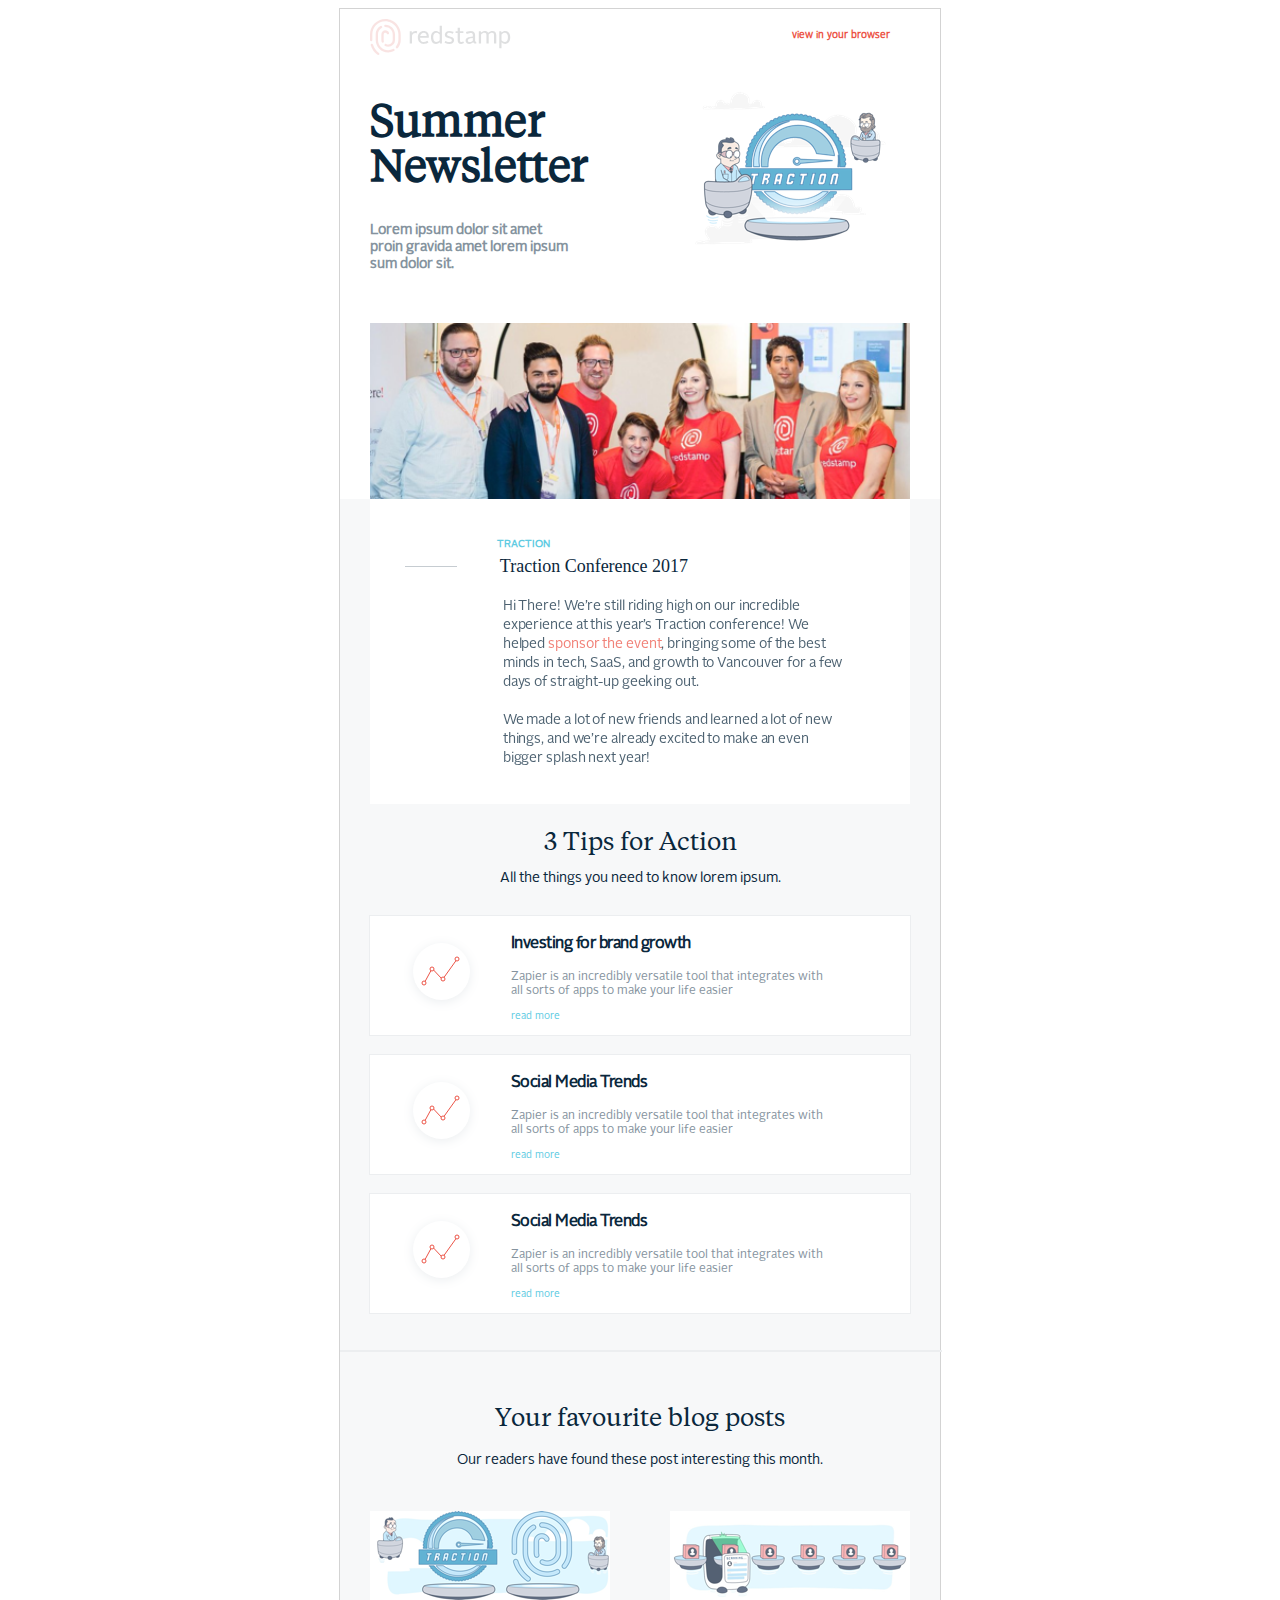
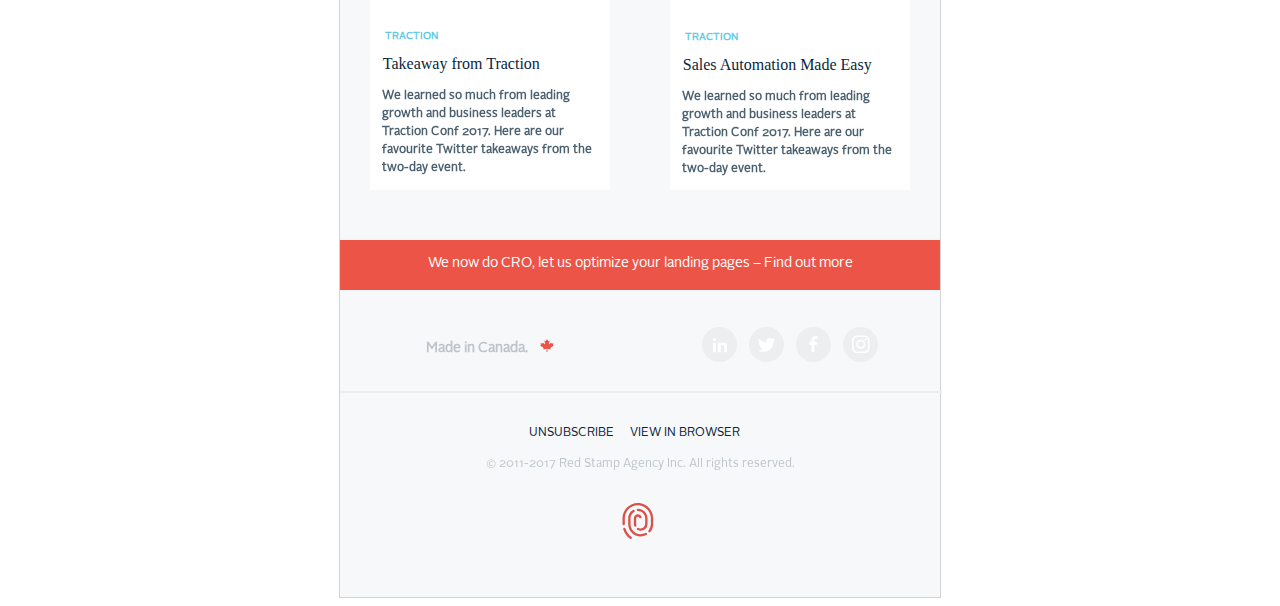
==== index.html @ 699b02b0 "complete FE assigment for RS" ====
<!DOCTYPE html>
<html>
<head>
    <meta charset="utf-8">
    <title>Summer Newsletter</title>
    <link rel="stylesheet" href="css/style.css">
  </head>
  <body>
    <div class="newsletter">

    <div>
      <ul class="flex-container">
        <li class="flex-item">
          <img class="logo" src="img/rs-logo.svg" alt="">
          <h1 class="title">Summer</br>Newsletter</h1>
          <p class="subtitle">Lorem ipsum dolor sit amet proin gravida
              amet lorem ipsum sum dolor sit.</p>
        </li>
        <li class="flex-item">
          <p class="view">view in your browser</p>
          <img class="header-image"src="img/newsletter-graphic-placeholder.png"
               srcset="img/newsletter-graphic-placeholder@2x.png 2x,
             img/newsletter-graphic-placeholder@3x.png 3x"
           class="NewsletterGraphicPlaceholder">

        </li>
      </ul>
      <br><br>

      <img src="img/bitmap.png"
           srcset="img/bitmap@2x.png 2x,
                   img/bitmap@3x.png 3x"
           class="Bitmap">

   </div>
    <div class="main">
      <div class="content">
        <div class="first-container">
          <br><br>
        <table>
            <col width = "20%">
            <col width = "80%">
              <tr>
              <td class="top">
                <div class="invisa-dash">

                </div>
              </td>
              <td class="top">
            <div class="traction">
              <span>TRACTION</span>
            </td>
          </tr>
        </table>

        <table>
            <col width = "20%">
            <col width = "80%">
              <tr>
              <td class="top">
                <div class="dash">

                </div>
              </td>
              <td class="top">

            <div class="conference">
              <span>Traction Conference 2017</span>
            </td>
          </tr>
        </table>

        <table>
            <col width = "20%">
            <col width = "80%">
            <tr>
              <td>
                <div class="invisa-dash">

                </div>
              </td>
              <td class="">
                <p class="traction-content">
                  Hi There! We’re still riding high on our incredible experience at this year’s Traction conference! We helped <span class="style-1">sponsor the event</span>, bringing some of the best minds in tech, SaaS, and growth to Vancouver for a few days of straight-up geeking out.<br><br>
                  We made a lot of new friends and learned a lot of new things, and we’re already excited to make an even bigger splash next year!<br><br>
              </p>

              </td>
            </tr>
        </table>

      </div>
    </div>
      <div class="tips-title">
        <p>3 Tips for Action</p>
      </div>
      <div class="tips-subtitle">
        <p>All the things you need to know lorem ipsum.</p>
      </div>
        <div class="tips-content">
          <table class="traction-table">
              <col width = "20%">
              <col width = "80%">
              <tr>
                <td>
                  <img src="img/growth-icon.svg" alt="">
                </td>
                <td>
                  <div class="tips-content-title">
                    <p>Investing for brand growth</p>
                  </div>
                  <div class="tips-content-content">
                    <p>Zapier is an incredibly versatile tool that integrates with all sorts of apps to make your life easier</p>
                    <p class="more">read more</p>
                  </div>
                </td>
              </tr>
          </table>
        </div>
        <br>
        <div class="tips-content">
          <table class="traction-table">
              <col width = "20%">
              <col width = "80%">
              <tr>
                <td>
                  <img src="img/growth-icon.svg" alt="">
                </td>
                <td>
                  <div class="tips-content-title">
                    <p>Social Media Trends</p>
                  </div>
                  <div class="tips-content-content">
                    <p>Zapier is an incredibly versatile tool that integrates with all sorts of apps to make your life easier</p>
                    <p class="more">read more</p>
                  </div>
                </td>
              </tr>
          </table>
        </div>
        <br>
        <div class="tips-content">
          <table class="traction-table">
              <col width = "20%">
              <col width = "80%">
              <tr>
                <td>
                  <img src="img/growth-icon.svg" alt="">
                </td>
                <td>
                  <div class="tips-content-title">
                    <p>Social Media Trends</p>
                  </div>
                  <div class="tips-content-content">
                    <p>Zapier is an incredibly versatile tool that integrates with all sorts of apps to make your life easier</p>
                    <p class="more">read more</p>
                  </div>
                </td>
              </tr>
          </table>
        </div>

        <br><br>

        <div class="line"></div>

        <br><br>
        <div class="blog">
          <h1 class="blog-title">Your favourite blog posts</h1>
          <p class="blog-subtitle">Our readers have found these post interesting this month.</p>
          <br>

          <ul class="flex-container">
            <li class="flex-item">
              <img src="img/rs-blog-illustration-traction.png"
                   srcset="img/rs-blog-illustration-traction@2x.png 2x,
                           img/rs-blog-illustration-traction@3x.png 3x"
                   class="rs-blog-illustration-traction">
                   <p class="traction">TRACTION</p>
                   <h1 class="blog-post-title" >Takeaway from Traction</h1>
                   <p class = "blog-post-content">We learned so much from leading growth and business leaders at Traction Conf 2017. Here are our favourite Twitter takeaways from the two-day event.</p>

            </li>
            <li class="flex-item">
              <img src="img/rs-blog-automationmadeeasy-1024.png"
                   srcset="img/rs-blog-automationmadeeasy-1024@2x.png 2x,
                           img/rs-blog-automationmadeeasy-1024@3x.png 3x"
                   class="rs-blog-automationmadeeasy_1024">
                   <p class="traction">TRACTION</p>
                   <h1 class="blog-post-title" >Sales Automation Made Easy</h1>
                   <p class = "blog-post-content">We learned so much from leading growth and business leaders at Traction Conf 2017. Here are our favourite Twitter takeaways from the two-day event.</p>
            </li>

          </ul>
        </div>
        <br><br>
        <div class="devider">
          <p class="devider-text">We now do CRO, let us optimize your landing pages – Find out more</p>
        </div>
        <br>
        <ul class="flex-container">
          <li class="flex-social left">

            <span class="made">Made in Canada.</span>
            <img src="img/canada.svg" class="canada">

          </li>
          <li class="flex-social">
            <svg id="linkedin" xmlns="http://www.w3.org/2000/svg" width="35" height="35" viewBox="0 0 35 35">
                <g fill="none" fill-rule="evenodd">
                    <circle id="circle" cx="17.5" cy="17.5" r="17.5" fill="#ECEEF0"/>
                    <path fill="#FFF" d="M10.95 25.261h2.985v-9.59H10.95zM12.443 14.362a1.728 1.728 0 1 1-.003-3.456 1.728 1.728 0 0 1 .003 3.456M25.097 25.261h-2.98v-4.664c0-1.111-.02-2.542-1.549-2.542-1.55 0-1.787 1.212-1.787 2.463v4.743h-2.977v-9.59h2.857v1.312h.04c.398-.755 1.371-1.55 2.82-1.55 3.018 0 3.576 1.986 3.576 4.569v5.26z"/>
                </g>
            </svg>

            <svg xmlns="http://www.w3.org/2000/svg" width="35" height="35" viewBox="0 0 35 35">
                <g fill="none" fill-rule="evenodd">
                    <circle id="circle" cx="17.5" cy="17.5" r="17.5" fill="#ECEEF0"/>
                    <path fill="#FFF" d="M26.258 12.65a7.116 7.116 0 0 1-2.033.554 3.54 3.54 0 0 0 1.556-1.946 7.083 7.083 0 0 1-2.248.853A3.546 3.546 0 0 0 20.95 11c-1.957 0-3.54 1.575-3.54 3.518 0 .276.03.545.09.802a10.067 10.067 0 0 1-7.297-3.676 3.483 3.483 0 0 0-.48 1.77c0 1.22.661 2.297 1.612 2.929-.58-.02-1.569-.177-1.569-.44v.043a3.494 3.494 0 0 0 2.805 3.45 3.7 3.7 0 0 1-1.627.06 3.535 3.535 0 0 0 3.303 2.444A7.137 7.137 0 0 1 9 23.357c1.567 1 3.428 1.582 5.427 1.582 6.513 0 10.074-5.363 10.074-10.012 0-.153-.003-.305-.01-.455a7.195 7.195 0 0 0 1.767-1.822"/>
                </g>
            </svg>
            <svg xmlns="http://www.w3.org/2000/svg" width="35" height="35" viewBox="0 0 35 35">
                <g fill="none" fill-rule="evenodd">
                    <circle id="circle" cx="17.5" cy="17.5" r="17.5" fill="#ECEEF0"/>
                    <path fill="#FFF" d="M21.377 11.679H19.86c-1.19 0-1.422.567-1.422 1.396v1.83h2.84l-.37 2.87h-2.47v7.357h-2.961v-7.358H13v-2.868h2.477v-2.113c0-2.456 1.499-3.793 3.688-3.793 1.05 0 1.95.079 2.214.114v2.565h-.002z"/>
                </g>
            </svg>
            <svg xmlns="http://www.w3.org/2000/svg" width="35" height="35" viewBox="0 0 35 35">
                <g fill="none" fill-rule="evenodd">
                    <circle id="circle" cx="17.5" cy="17.5" r="17.5" fill="#ECEEF0"/>
                    <g fill="#FFF">
                        <path d="M17.767 8.444c-2.376 0-2.673.01-3.607.054-.93.042-1.567.192-2.123.41a4.284 4.284 0 0 0-1.55 1.019 4.334 4.334 0 0 0-1.009 1.564c-.216.562-.364 1.204-.406 2.144-.043.942-.053 1.243-.053 3.642 0 2.398.01 2.699.053 3.64.042.94.19 1.583.406 2.145a4.334 4.334 0 0 0 1.01 1.564c.485.491.974.793 1.549 1.019.556.218 1.192.367 2.123.41.934.043 1.231.053 3.607.053 2.377 0 2.674-.01 3.608-.053.93-.043 1.567-.192 2.123-.41a4.284 4.284 0 0 0 1.55-1.019 4.334 4.334 0 0 0 1.009-1.564c.216-.562.364-1.204.406-2.144.043-.942.053-1.243.053-3.641 0-2.4-.01-2.7-.053-3.642-.042-.94-.19-1.582-.406-2.144a4.334 4.334 0 0 0-1.01-1.564 4.284 4.284 0 0 0-1.549-1.019c-.556-.218-1.192-.368-2.123-.41-.934-.043-1.231-.054-3.607-.054m0 1.592c2.335 0 2.612.009 3.535.051.853.04 1.316.183 1.624.304.409.16.7.352 1.006.661.306.309.496.603.654 1.015.12.312.263.78.302 1.64.042.932.05 1.211.05 3.57 0 2.358-.008 2.637-.05 3.568-.039.861-.181 1.329-.301 1.64a2.741 2.741 0 0 1-.655 1.016c-.306.309-.597.5-1.006.66-.308.121-.771.265-1.624.305-.923.042-1.2.051-3.535.051-2.337 0-2.613-.01-3.536-.051-.853-.04-1.316-.184-1.624-.304-.409-.16-.7-.352-1.006-.661a2.741 2.741 0 0 1-.654-1.016c-.12-.311-.263-.779-.302-1.64-.042-.93-.05-1.21-.05-3.568 0-2.359.008-2.638.05-3.57.039-.86.181-1.328.302-1.64.158-.412.348-.706.654-1.015.306-.31.597-.5 1.006-.66.308-.122.771-.265 1.624-.305.923-.042 1.2-.051 3.536-.051"/>
                        <path d="M17.767 20.22c-1.61 0-2.916-1.318-2.916-2.943 0-1.627 1.306-2.945 2.916-2.945 1.611 0 2.917 1.318 2.917 2.945 0 1.625-1.306 2.943-2.917 2.943m0-7.479c-2.48 0-4.492 2.03-4.492 4.536 0 2.504 2.011 4.535 4.492 4.535 2.482 0 4.493-2.03 4.493-4.535 0-2.505-2.011-4.536-4.493-4.536M23.487 12.562c0 .585-.47 1.06-1.05 1.06-.58 0-1.05-.475-1.05-1.06 0-.585.47-1.06 1.05-1.06.58 0 1.05.475 1.05 1.06"/>
                    </g>
                </g>
            </svg>
          </li>
        </ul>

          <br>
          <div class="line"> </div> <br>

          <div class="footer">
            <table>
              <col width="48%">
              <col width="52%">
              <tr>
                <td>
                  <div class="footer-text1">
                    <p>Unsubscribe</p>
                  </div>
                </td>
                <td>
                  <div class="footer-text2">
                    <p>View in browser</p>
                  </div>
                </td>
              </tr>
            </table>

            <p class="copyright">© 2011-2017 Red Stamp Agency Inc. All rights reserved.</p>
            <br>
            <div class="copyright-img">
              <img src="img/rs-logo-footer.svg" alt="">
            </div>
          </div>

          <br><br><br>

        </div>


        </div>

      </div>

    </div>
  </body>
</html>
---- css/style.css ----
@font-face {
  font-family: "TiemposText";
  src: url('../fonts/Tiempos Text/TiemposText-Regular.otf') format("truetype");
}
@font-face {
  font-family: "AlrightSansLT";
  src: url('../fonts/Alright Sans/AlrightSans-Regular.otf');
}
.newsletter {
  position: relative;
  max-width: 600px;
  margin: auto;
  border: 1px solid lightgrey;
}
table {
  width: 100%;
}
.logo {
  float: left;
  margin-bottom: 1em;
}
.header-image {
  margin-top: 1.5em;
}
.header{
  width: 90%;
  margin: auto;
  padding-top: 1em;
}
.view {
  position: absolute;
  top: 10px;
  right: 50px;
  font-family: "AlrightSansLT";
  font-size: 10px;
  float: right;
  margin-bottom: 1em;
  color: #ec5447;
}
.title {
  font-family: "TiemposText";
  font-size: 44px;
  letter-spacing: -0.4px;
  line-height: 1.02;
  color: #0a273c;
  text-align: left;
}
.subtitle {
  font-family: "AlrightSansLT";
  width: 85%;
  line-height: 1.21;
  font-size: 14px;
  text-align: left;
  color: #85939e;

}
.newletter-image {
  width: auto;
  float: right;
  object-fit: contain;
}
.Bitmap {
  display: block;
  width: 90%;
  margin: auto;
}
.main {
  width: 100%;
  background-color: #f7f8f9;
}
.content {
  width: 90%;
  margin: auto;

}
.traction {
  font-family: "AlrightSansLT";
  font-size: 10px;
  font-weight: bold;
  text-align: left;
  margin-left: 1.5em;
  width: 100%;
  color: #60cbe2;
}
.dash {
  vertical-align: top;
  width: 50%;
  height: 1px;
  opacity: 0.47;
  background-color: #85939e;
  margin-left: 2em;
}
.invisa-dash {
  vertical-align: top;
  width: 50%;
  height: 1px;
  opacity: 0.47;
  background-color: #ffffff;
  /* background-color: red; */
  margin-left: 2em;
}
.conference {
  font-family: "TiemposHeadline";
  font-size: 18px;
  font-weight: 500;
  text-align: left;
  color: #0a273c;
  margin-left: 1em;
}
.traction-table {
  width: 100%;
  margin-left: 1.8em;
}
.traction-content {
  width: 80%;
  opacity: 0.73;
  font-family: AlrightSansLT;
  font-size: 14px;
  line-height: 1.36;
  letter-spacing: -0.1px;
  text-align: left;
  margin-left: 1.5em;
  color: #0a273c;
}
.style-1 {
  color: #ec5447;
}
.first-container {
  background-color: #ffffff;
}
.tips-title {
    font-family: TiemposText;
    font-size: 25px;
    font-weight: 500;
    text-align: center;
    color: #0a273c;
}
.tips-subtitle {
  font-family: AlrightSansLT;
  font-size: 14px;
  text-align: center;
  margin-top:-1em;
  margin-bottom: 2em;
  color: #0a273c;
}
.tips-content {
  width: 90%;
  margin: auto;
  background-color: #ffffff;
  border: solid 1px #eceef0;
}
.tips-content-title {
  width: 75%;
  font-family: "AlrightSansLT";
  font-size: 16px;
  font-weight: bold;
  letter-spacing: -0.5px;
  text-align: left;
  color: #0a273c;
}
.tips-content-content{
  width: 75%;
  font-family: "AlrightSansLT";
  font-size: 12px;
  text-align: left;
  color: #85939e;
}
.more {
  font-family: "AlrightSansLT";
  font-size: 10px;
  font-weight: 500;
  text-align: left;
  color: #60cbe2;
}
.blog-title {
  font-family: "TiemposText";
  font-size: 25px;
  font-weight: 500;
  text-align: center;
  color: #0a273c;
}
.blog-subtitle {
  font-family: "AlrightSansLT";
  font-size: 14px;
  text-align: center;
  color: #0a273c;
}
.line {
  width: 100%;
  border: solid 1px #eceef0
}
.blog-cell {
  width: 82%;
  margin-left: 1.6em;
  background-color: #ffffff;
  border: solid 1px #eceef0;
}
.blog-post-title {
  font-family: "TiemposHeadline";
  font-size: 16px;
  font-weight: 500;
  line-height: 1.38;
  text-align: left;
  padding-left: 0.8em;
  color: #0a273c;
}
.blog-post-content {
  opacity: 0.73;
  font-family: "AlrightSansLT";
  font-size: 12px;
  line-height: 1.5;
  text-align: left;
  padding-left: 1em;
  padding-right: 1em;
  color: #0a273c;
}
.devider {
  width: 100%;
  height: 50px;
  background-color: #ec5447;
  }
  .devider-text {
  width: 100%;
  height: 19px;
  font-family: "AlrightSansLT";
  font-size: 14px;
  line-height: 1.36;
  text-align: center;
  padding-top: 1em;
  color: #ffffff;
  font-weight: 500;
  }
  .made {
  height: 18px;
  opacity: 0.5;
  font-family: "AlrightSansLT";
  font-size: 14px;
  text-align: left;
  color: #85939e;
  font-weight: bold;
}
.social {
  margin-left: 5em;
}
.footer-text1 {
  height: 16px;
  font-family: "AlrightSansLT";
  text-transform: uppercase;
  font-size: 12px;
  letter-spacing: 0.5px;
  text-align: right;
  margin-right: 1em;
  color: #0a273c;
  letter-spacing: normal;
}
.footer-text2 {
  height: 16px;
  font-family: "AlrightSansLT";
  text-transform: uppercase;
  font-size: 12px;
  letter-spacing: 0.5px;
  text-align: left;
  color: #0a273c;
  letter-spacing: normal;
}
.copyright {
  height: 16px;
  opacity: 0.5;
  font-family: "AlrightSansLT";
  font-size: 12px;
  text-align: center;
  color: #85939e;
}
.copyright-img {
  width: 100%;
  height: auto;
  text-align: center;
}

.wrapper {
  padding: 0;
  margin: 0;
  list-style: none;
  display: flex;

  flex-flow: row wrap;
  justify-content: space-around;
}

.li {
  background: tomato;
  padding: 5px;
  width: 200px;
  height: 150px;
  margin-top: 10px;

  line-height: 150px;
  color: white;
  font-weight: bold;
  font-size: 3em;
  text-align: center;
}
/* @import "compass/css3"; */

.flex-container {
  padding: 0;
  margin: 0;
  list-style: none;

  display: -webkit-box;
  display: -moz-box;
  display: -ms-flexbox;
  display: -webkit-flex;
  display: flex;

  -webkit-flex-flow: row wrap;
  justify-content: space-around;
}

.flex-item {
  background: #ffffff;
  width: 240px;
  margin-top: 10px;

  color: white;
  font-weight: bold;
  font-size: 3em;
  text-align: center;
}
.flex-social {
  background: #f7f8f9;
  width: 240px;
  margin-top: 10px;

  color: white;
  font-weight: bold;
  font-size: 3em;
  text-align: center;
}
.left {
  margin-top: 0;
}

#circle:hover {
  fill: blue;
  stroke: lightblue;
  stroke-width: 1px;
  stroke-dasharray: 125;
  stroke-dashoffset: -125;
  stroke-linecap: butt;
  -webkit-transition: all 2s ease-out;
  -moz-transition: all 2s ease-out;
  -ms-transition: all 2s ease-out;
  -o-transition: all 2s ease-out;
  transition: all 2s ease-out;
}
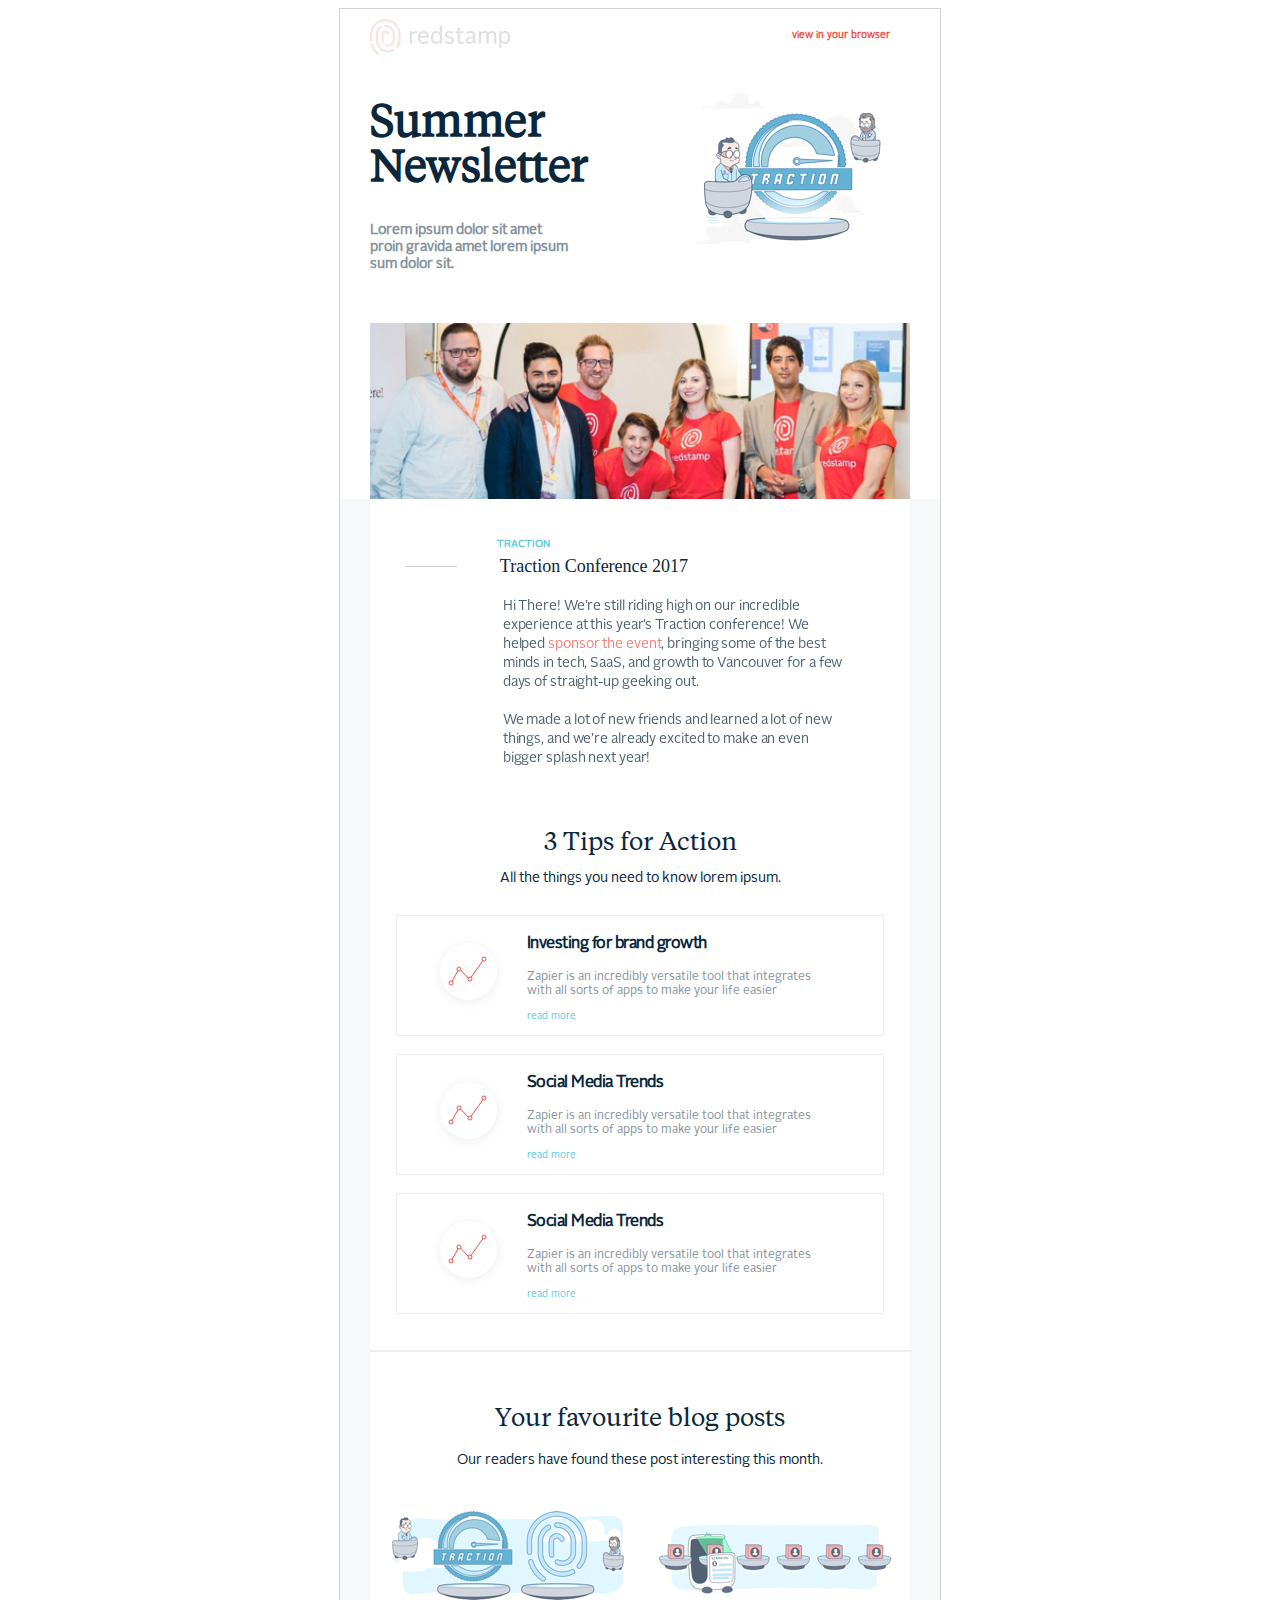
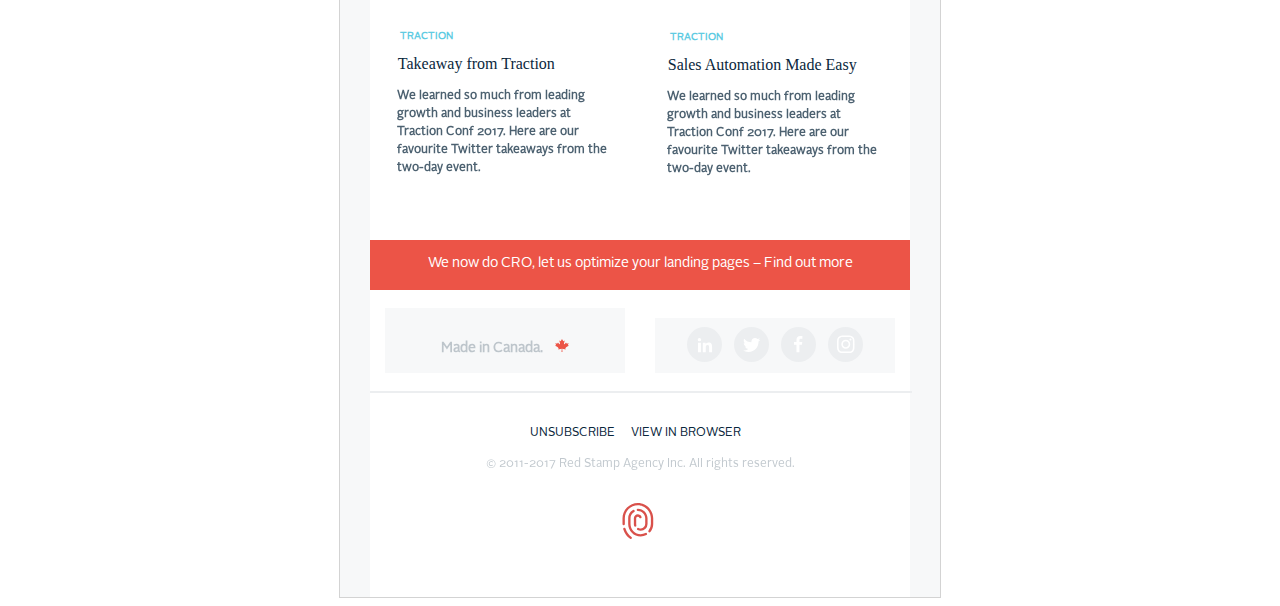
==== commit 339cd600: "clean the code" ====
--- a/index.html
+++ b/index.html
@@ -1,73 +1,74 @@
 <!DOCTYPE html>
 <html>
-<head>
+  <head>
     <meta charset="utf-8">
+    <meta name="viewport" content="width=device-width, initial-scale=1">
     <title>Summer Newsletter</title>
     <link rel="stylesheet" href="css/style.css">
   </head>
   <body>
     <div class="newsletter">
 
-    <div>
-      <ul class="flex-container">
-        <li class="flex-item">
-          <img class="logo" src="img/rs-logo.svg" alt="">
-          <h1 class="title">Summer</br>Newsletter</h1>
-          <p class="subtitle">Lorem ipsum dolor sit amet proin gravida
-              amet lorem ipsum sum dolor sit.</p>
-        </li>
-        <li class="flex-item">
-          <p class="view">view in your browser</p>
-          <img class="header-image"src="img/newsletter-graphic-placeholder.png"
-               srcset="img/newsletter-graphic-placeholder@2x.png 2x,
-             img/newsletter-graphic-placeholder@3x.png 3x"
-           class="NewsletterGraphicPlaceholder">
-
-        </li>
-      </ul>
-      <br><br>
-
-      <img src="img/bitmap.png"
-           srcset="img/bitmap@2x.png 2x,
-                   img/bitmap@3x.png 3x"
-           class="Bitmap">
-
-   </div>
+      <div>
+        <ul class="flex-container">
+          <li class="flex-item">
+            <img class="logo" src="img/rs-logo.svg" alt="">
+            <h1 class="title">Summer</br>Newsletter</h1>
+            <p class="subtitle">Lorem ipsum dolor sit amet proin gravida
+                amet lorem ipsum sum dolor sit.</p>
+          </li>
+          <li class="flex-item">
+            <p class="view">view in your browser</p>
+            <img class="header-image"src="img/newsletter-graphic-placeholder.png"
+                 srcset="img/newsletter-graphic-placeholder@2x.png 2x,
+               img/newsletter-graphic-placeholder@3x.png 3x"
+             class="NewsletterGraphicPlaceholder">
+
+          </li>
+        </ul>
+        <br><br>
+
+        <img src="img/bitmap.png"
+             srcset="img/bitmap@2x.png 2x,
+                     img/bitmap@3x.png 3x"
+             class="Bitmap">
+
+     </div>
     <div class="main">
       <div class="content">
         <div class="first-container">
           <br><br>
+          <table>
+            <col width = "20%">
+            <col width = "80%">
+            <tr>
+              <td class="top">
+                <div class="invisa-dash">
+
+                </div>
+              </td>
+              <td class="top">
+                <div class="traction">
+                  <span>TRACTION</span>
+                </div>
+              </td>
+            </tr>
+          </table>
+
         <table>
             <col width = "20%">
             <col width = "80%">
-              <tr>
-              <td class="top">
-                <div class="invisa-dash">
-
-                </div>
-              </td>
-              <td class="top">
-            <div class="traction">
-              <span>TRACTION</span>
-            </td>
-          </tr>
-        </table>
-
-        <table>
-            <col width = "20%">
-            <col width = "80%">
-              <tr>
+            <tr>
               <td class="top">
                 <div class="dash">
-
-                </div>
-              </td>
-              <td class="top">
-
-            <div class="conference">
-              <span>Traction Conference 2017</span>
-            </td>
-          </tr>
+                </div>
+              </td>
+              <td class="top">
+                <div class="conference">
+                  <span>Traction Conference 2017</span>
+                </div>
+              </td>
+            </tr>
         </table>
 
         <table>
@@ -76,21 +77,17 @@
             <tr>
               <td>
                 <div class="invisa-dash">
-
-                </div>
-              </td>
-              <td class="">
+                </div>
+              </td>
+              <td>
                 <p class="traction-content">
                   Hi There! We’re still riding high on our incredible experience at this year’s Traction conference! We helped <span class="style-1">sponsor the event</span>, bringing some of the best minds in tech, SaaS, and growth to Vancouver for a few days of straight-up geeking out.<br><br>
                   We made a lot of new friends and learned a lot of new things, and we’re already excited to make an even bigger splash next year!<br><br>
-              </p>
-
+                </p>
               </td>
             </tr>
         </table>
 
-      </div>
-    </div>
       <div class="tips-title">
         <p>3 Tips for Action</p>
       </div>
@@ -264,16 +261,10 @@
               <img src="img/rs-logo-footer.svg" alt="">
             </div>
           </div>
-
           <br><br><br>
-
-        </div>
-
-
-        </div>
-
+         </div>
+        </div>
       </div>
-
     </div>
   </body>
 </html>
--- a/css/style.css
+++ b/css/style.css
@@ -6,26 +6,17 @@
   font-family: "AlrightSansLT";
   src: url('../fonts/Alright Sans/AlrightSans-Regular.otf');
 }
+@media screen and (min-width:616px){
+
 .newsletter {
   position: relative;
   max-width: 600px;
   margin: auto;
   border: 1px solid lightgrey;
 }
-table {
-  width: 100%;
-}
 .logo {
   float: left;
   margin-bottom: 1em;
-}
-.header-image {
-  margin-top: 1.5em;
-}
-.header{
-  width: 90%;
-  margin: auto;
-  padding-top: 1em;
 }
 .view {
   position: absolute;
@@ -36,6 +27,39 @@
   float: right;
   margin-bottom: 1em;
   color: #ec5447;
+}
+
+
+}
+@media screen and (max-width:615px){
+  .newsletter {
+    width: 100%;
+  }
+  .logo {
+    margin-top: 1em;
+  }
+  .view {
+    position: absolute;
+    top: 10px;
+    width: 60%;
+    font-family: "AlrightSansLT";
+    font-size: 10px;
+    float: right;
+    margin-bottom: 1em;
+    color: #ec5447;
+
+  }
+}
+table {
+  width: 100%;
+}
+.header-image {
+  margin-top: 1.5em;
+}
+.header{
+  width: 90%;
+  margin: auto;
+  padding-top: 1em;
 }
 .title {
   font-family: "TiemposText";
@@ -300,7 +324,6 @@
   font-size: 3em;
   text-align: center;
 }
-/* @import "compass/css3"; */
 
 .flex-container {
   padding: 0;
@@ -340,17 +363,3 @@
 .left {
   margin-top: 0;
 }
-
-#circle:hover {
-  fill: blue;
-  stroke: lightblue;
-  stroke-width: 1px;
-  stroke-dasharray: 125;
-  stroke-dashoffset: -125;
-  stroke-linecap: butt;
-  -webkit-transition: all 2s ease-out;
-  -moz-transition: all 2s ease-out;
-  -ms-transition: all 2s ease-out;
-  -o-transition: all 2s ease-out;
-  transition: all 2s ease-out;
-}
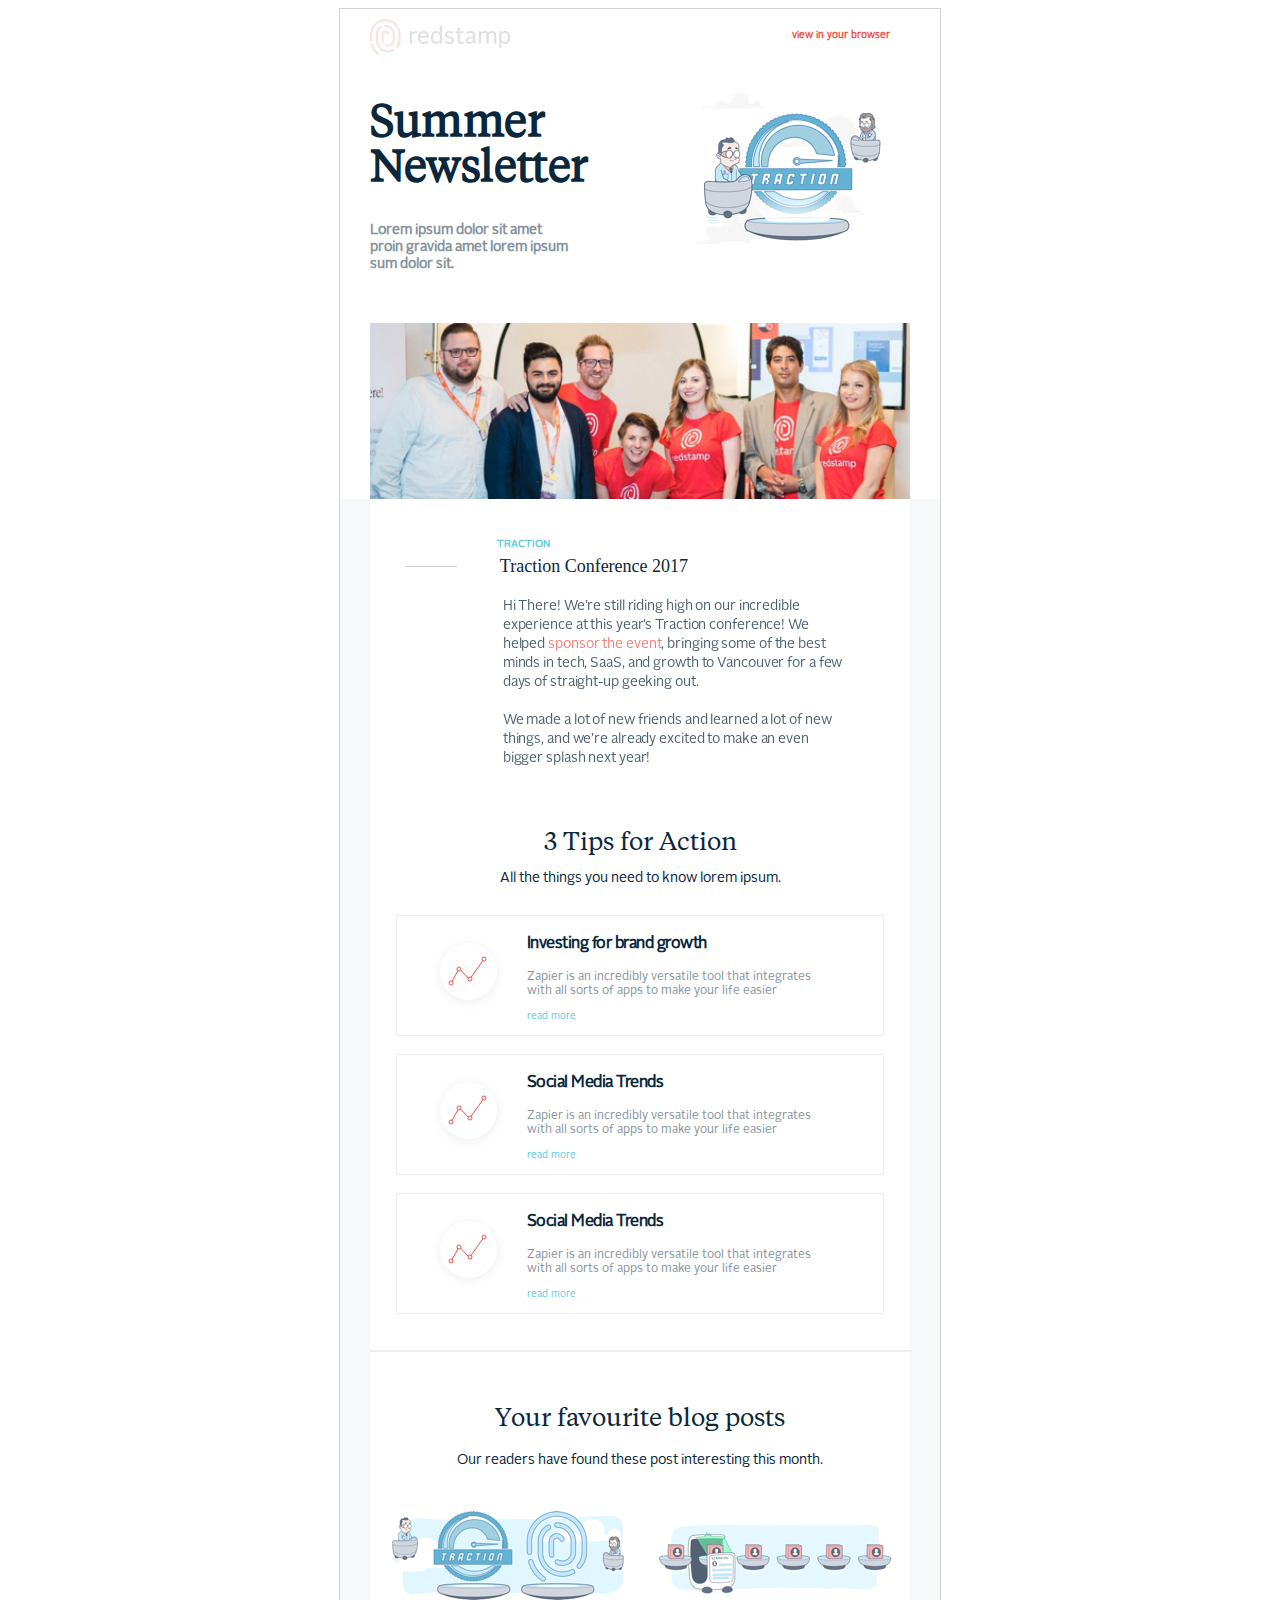
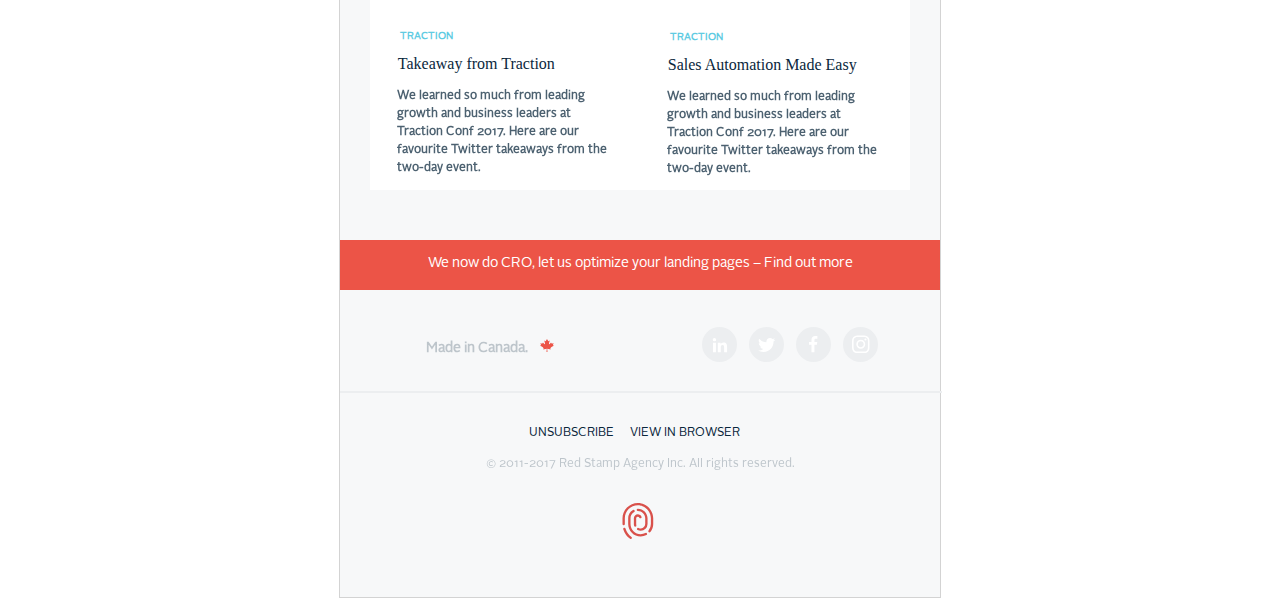
==== commit 5547caa3: "final adjustments and organize the code" ====
--- a/index.html
+++ b/index.html
@@ -8,7 +8,6 @@
   </head>
   <body>
     <div class="newsletter">
-
       <div>
         <ul class="flex-container">
           <li class="flex-item">
@@ -23,7 +22,6 @@
                  srcset="img/newsletter-graphic-placeholder@2x.png 2x,
                img/newsletter-graphic-placeholder@3x.png 3x"
              class="NewsletterGraphicPlaceholder">
-
           </li>
         </ul>
         <br><br>
@@ -33,162 +31,164 @@
                      img/bitmap@3x.png 3x"
              class="Bitmap">
 
-     </div>
-    <div class="main">
-      <div class="content">
-        <div class="first-container">
-          <br><br>
-          <table>
-            <col width = "20%">
-            <col width = "80%">
-            <tr>
-              <td class="top">
-                <div class="invisa-dash">
-
-                </div>
-              </td>
-              <td class="top">
-                <div class="traction">
-                  <span>TRACTION</span>
-                </div>
-              </td>
-            </tr>
-          </table>
-
-        <table>
-            <col width = "20%">
-            <col width = "80%">
-            <tr>
-              <td class="top">
-                <div class="dash">
-                </div>
-              </td>
-              <td class="top">
-                <div class="conference">
-                  <span>Traction Conference 2017</span>
-                </div>
-              </td>
-            </tr>
-        </table>
-
-        <table>
-            <col width = "20%">
-            <col width = "80%">
-            <tr>
-              <td>
-                <div class="invisa-dash">
-                </div>
-              </td>
-              <td>
-                <p class="traction-content">
-                  Hi There! We’re still riding high on our incredible experience at this year’s Traction conference! We helped <span class="style-1">sponsor the event</span>, bringing some of the best minds in tech, SaaS, and growth to Vancouver for a few days of straight-up geeking out.<br><br>
-                  We made a lot of new friends and learned a lot of new things, and we’re already excited to make an even bigger splash next year!<br><br>
-                </p>
-              </td>
-            </tr>
-        </table>
-
-      <div class="tips-title">
-        <p>3 Tips for Action</p>
       </div>
-      <div class="tips-subtitle">
-        <p>All the things you need to know lorem ipsum.</p>
-      </div>
-        <div class="tips-content">
-          <table class="traction-table">
+      <div class="main">
+        <div class="content">
+          <div class="first-container">
+            <br><br>
+            <table>
               <col width = "20%">
               <col width = "80%">
               <tr>
-                <td>
-                  <img src="img/growth-icon.svg" alt="">
-                </td>
-                <td>
-                  <div class="tips-content-title">
-                    <p>Investing for brand growth</p>
-                  </div>
-                  <div class="tips-content-content">
-                    <p>Zapier is an incredibly versatile tool that integrates with all sorts of apps to make your life easier</p>
-                    <p class="more">read more</p>
+                <td class="top">
+                  <div class="invisa-dash">
+
+                  </div>
+                </td>
+                <td class="top">
+                  <div class="traction">
+                    <span>TRACTION</span>
                   </div>
                 </td>
               </tr>
-          </table>
-        </div>
-        <br>
-        <div class="tips-content">
-          <table class="traction-table">
-              <col width = "20%">
-              <col width = "80%">
-              <tr>
-                <td>
-                  <img src="img/growth-icon.svg" alt="">
-                </td>
-                <td>
-                  <div class="tips-content-title">
-                    <p>Social Media Trends</p>
-                  </div>
-                  <div class="tips-content-content">
-                    <p>Zapier is an incredibly versatile tool that integrates with all sorts of apps to make your life easier</p>
-                    <p class="more">read more</p>
-                  </div>
-                </td>
-              </tr>
-          </table>
-        </div>
-        <br>
-        <div class="tips-content">
-          <table class="traction-table">
-              <col width = "20%">
-              <col width = "80%">
-              <tr>
-                <td>
-                  <img src="img/growth-icon.svg" alt="">
-                </td>
-                <td>
-                  <div class="tips-content-title">
-                    <p>Social Media Trends</p>
-                  </div>
-                  <div class="tips-content-content">
-                    <p>Zapier is an incredibly versatile tool that integrates with all sorts of apps to make your life easier</p>
-                    <p class="more">read more</p>
-                  </div>
-                </td>
-              </tr>
-          </table>
-        </div>
-
-        <br><br>
-
-        <div class="line"></div>
-
-        <br><br>
-        <div class="blog">
-          <h1 class="blog-title">Your favourite blog posts</h1>
-          <p class="blog-subtitle">Our readers have found these post interesting this month.</p>
+            </table>
+
+            <table>
+                <col width = "20%">
+                <col width = "80%">
+                <tr>
+                  <td class="top">
+                    <div class="dash">
+                    </div>
+                  </td>
+                  <td class="top">
+                    <div class="conference">
+                      <span>Traction Conference 2017</span>
+                    </div>
+                  </td>
+                </tr>
+            </table>
+
+            <table>
+                <col width = "20%">
+                <col width = "80%">
+                <tr>
+                  <td>
+                    <div class="invisa-dash">
+                    </div>
+                  </td>
+                  <td>
+                    <p class="traction-content">
+                      Hi There! We’re still riding high on our incredible experience at this year’s Traction conference! We helped <span class="style-1">sponsor the event</span>, bringing some of the best minds in tech, SaaS, and growth to Vancouver for a few days of straight-up geeking out.<br><br>
+                      We made a lot of new friends and learned a lot of new things, and we’re already excited to make an even bigger splash next year!<br><br>
+                    </p>
+                  </td>
+                </tr>
+            </table>
+
+        <div class="tips-title">
+          <p>3 Tips for Action</p>
+        </div>
+        <div class="tips-subtitle">
+          <p>All the things you need to know lorem ipsum.</p>
+        </div>
+          <div class="tips-content">
+            <table class="traction-table">
+                <col width = "20%">
+                <col width = "80%">
+                <tr>
+                  <td>
+                    <img src="img/growth-icon.svg" alt="">
+                  </td>
+                  <td>
+                    <div class="tips-content-title">
+                      <p>Investing for brand growth</p>
+                    </div>
+                    <div class="tips-content-content">
+                      <p>Zapier is an incredibly versatile tool that integrates with all sorts of apps to make your life easier</p>
+                      <p class="more">read more</p>
+                    </div>
+                  </td>
+                </tr>
+            </table>
+          </div>
           <br>
-
-          <ul class="flex-container">
-            <li class="flex-item">
-              <img src="img/rs-blog-illustration-traction.png"
-                   srcset="img/rs-blog-illustration-traction@2x.png 2x,
-                           img/rs-blog-illustration-traction@3x.png 3x"
-                   class="rs-blog-illustration-traction">
-                   <p class="traction">TRACTION</p>
-                   <h1 class="blog-post-title" >Takeaway from Traction</h1>
-                   <p class = "blog-post-content">We learned so much from leading growth and business leaders at Traction Conf 2017. Here are our favourite Twitter takeaways from the two-day event.</p>
-
-            </li>
-            <li class="flex-item">
-              <img src="img/rs-blog-automationmadeeasy-1024.png"
-                   srcset="img/rs-blog-automationmadeeasy-1024@2x.png 2x,
-                           img/rs-blog-automationmadeeasy-1024@3x.png 3x"
-                   class="rs-blog-automationmadeeasy_1024">
-                   <p class="traction">TRACTION</p>
-                   <h1 class="blog-post-title" >Sales Automation Made Easy</h1>
-                   <p class = "blog-post-content">We learned so much from leading growth and business leaders at Traction Conf 2017. Here are our favourite Twitter takeaways from the two-day event.</p>
-            </li>
-
-          </ul>
+          <div class="tips-content">
+            <table class="traction-table">
+                <col width = "20%">
+                <col width = "80%">
+                <tr>
+                  <td>
+                    <img src="img/growth-icon.svg" alt="">
+                  </td>
+                  <td>
+                    <div class="tips-content-title">
+                      <p>Social Media Trends</p>
+                    </div>
+                    <div class="tips-content-content">
+                      <p>Zapier is an incredibly versatile tool that integrates with all sorts of apps to make your life easier</p>
+                      <p class="more">read more</p>
+                    </div>
+                  </td>
+                </tr>
+            </table>
+          </div>
+          <br>
+          <div class="tips-content">
+            <table class="traction-table">
+                <col width = "20%">
+                <col width = "80%">
+                <tr>
+                  <td>
+                    <img src="img/growth-icon.svg" alt="">
+                  </td>
+                  <td>
+                    <div class="tips-content-title">
+                      <p>Social Media Trends</p>
+                    </div>
+                    <div class="tips-content-content">
+                      <p>Zapier is an incredibly versatile tool that integrates with all sorts of apps to make your life easier</p>
+                      <p class="more">read more</p>
+                    </div>
+                  </td>
+                </tr>
+            </table>
+          </div>
+
+          <br><br>
+
+          <div class="line"></div>
+
+          <br><br>
+            <div class="blog">
+              <h1 class="blog-title">Your favourite blog posts</h1>
+              <p class="blog-subtitle">Our readers have found these post interesting this month.</p>
+              <br>
+
+              <ul class="flex-container">
+                <li class="flex-item">
+                  <img src="img/rs-blog-illustration-traction.png"
+                       srcset="img/rs-blog-illustration-traction@2x.png 2x,
+                               img/rs-blog-illustration-traction@3x.png 3x"
+                       class="rs-blog-illustration-traction">
+                       <p class="traction">TRACTION</p>
+                       <h1 class="blog-post-title" >Takeaway from Traction</h1>
+                       <p class = "blog-post-content">We learned so much from leading growth and business leaders at Traction Conf 2017. Here are our favourite Twitter takeaways from the two-day event.</p>
+
+                </li>
+                <li class="flex-item">
+                  <img src="img/rs-blog-automationmadeeasy-1024.png"
+                       srcset="img/rs-blog-automationmadeeasy-1024@2x.png 2x,
+                               img/rs-blog-automationmadeeasy-1024@3x.png 3x"
+                       class="rs-blog-automationmadeeasy_1024">
+                       <p class="traction">TRACTION</p>
+                       <h1 class="blog-post-title" >Sales Automation Made Easy</h1>
+                       <p class = "blog-post-content">We learned so much from leading growth and business leaders at Traction Conf 2017. Here are our favourite Twitter takeaways from the two-day event.</p>
+                </li>
+
+              </ul>
+            </div>
+          </div>
         </div>
         <br><br>
         <div class="devider">
@@ -262,8 +262,8 @@
             </div>
           </div>
           <br><br><br>
-         </div>
-        </div>
+
+
       </div>
     </div>
   </body>
--- a/css/style.css
+++ b/css/style.css
@@ -6,48 +6,76 @@
   font-family: "AlrightSansLT";
   src: url('../fonts/Alright Sans/AlrightSans-Regular.otf');
 }
-@media screen and (min-width:616px){
-
-.newsletter {
-  position: relative;
-  max-width: 600px;
-  margin: auto;
-  border: 1px solid lightgrey;
-}
-.logo {
-  float: left;
-  margin-bottom: 1em;
-}
-.view {
-  position: absolute;
-  top: 10px;
-  right: 50px;
-  font-family: "AlrightSansLT";
-  font-size: 10px;
-  float: right;
-  margin-bottom: 1em;
-  color: #ec5447;
-}
-
-
-}
-@media screen and (max-width:615px){
+@media screen and (min-width:496px){
   .newsletter {
-    width: 100%;
+    position: relative;
+    max-width: 600px;
+    margin: auto;
+    border: 1px solid lightgrey;
   }
   .logo {
-    margin-top: 1em;
+    float: left;
+    margin-bottom: 1em;
   }
   .view {
     position: absolute;
     top: 10px;
-    width: 60%;
+    right: 50px;
     font-family: "AlrightSansLT";
     font-size: 10px;
     float: right;
     margin-bottom: 1em;
     color: #ec5447;
-
+  }
+  .title {
+    font-family: "TiemposText";
+    font-size: 44px;
+    letter-spacing: -0.4px;
+    line-height: 1.02;
+    color: #0a273c;
+    text-align: left;
+  }
+  .subtitle {
+    font-family: "AlrightSansLT";
+    width: 85%;
+    line-height: 1.21;
+    font-size: 14px;
+    text-align: left;
+    color: #85939e;
+  }
+}
+@media screen and (max-width:495px){
+  .newsletter {
+    width: 100%;
+    margin: auto;
+    border: 1px solid lightgrey;
+  }
+  .logo {
+    margin-top: 1em;
+  }
+  .view {
+    position: absolute;
+    top: 10px;
+    width: 65%;
+    font-family: "AlrightSansLT";
+    font-size: 10px;
+    float: right;
+    margin-bottom: 1em;
+    color: #ec5447;
+  }
+  .title {
+    font-family: "TiemposText";
+    font-size: 44px;
+    letter-spacing: -0.4px;
+    line-height: 1.02;
+    color: #0a273c;
+  }
+  .subtitle {
+    font-family: "AlrightSansLT";
+    width: 85%;
+    line-height: 1.21;
+    font-size: 14px;
+    color: #85939e;
   }
 }
 table {
@@ -60,23 +88,6 @@
   width: 90%;
   margin: auto;
   padding-top: 1em;
-}
-.title {
-  font-family: "TiemposText";
-  font-size: 44px;
-  letter-spacing: -0.4px;
-  line-height: 1.02;
-  color: #0a273c;
-  text-align: left;
-}
-.subtitle {
-  font-family: "AlrightSansLT";
-  width: 85%;
-  line-height: 1.21;
-  font-size: 14px;
-  text-align: left;
-  color: #85939e;
-
 }
 .newletter-image {
   width: auto;
